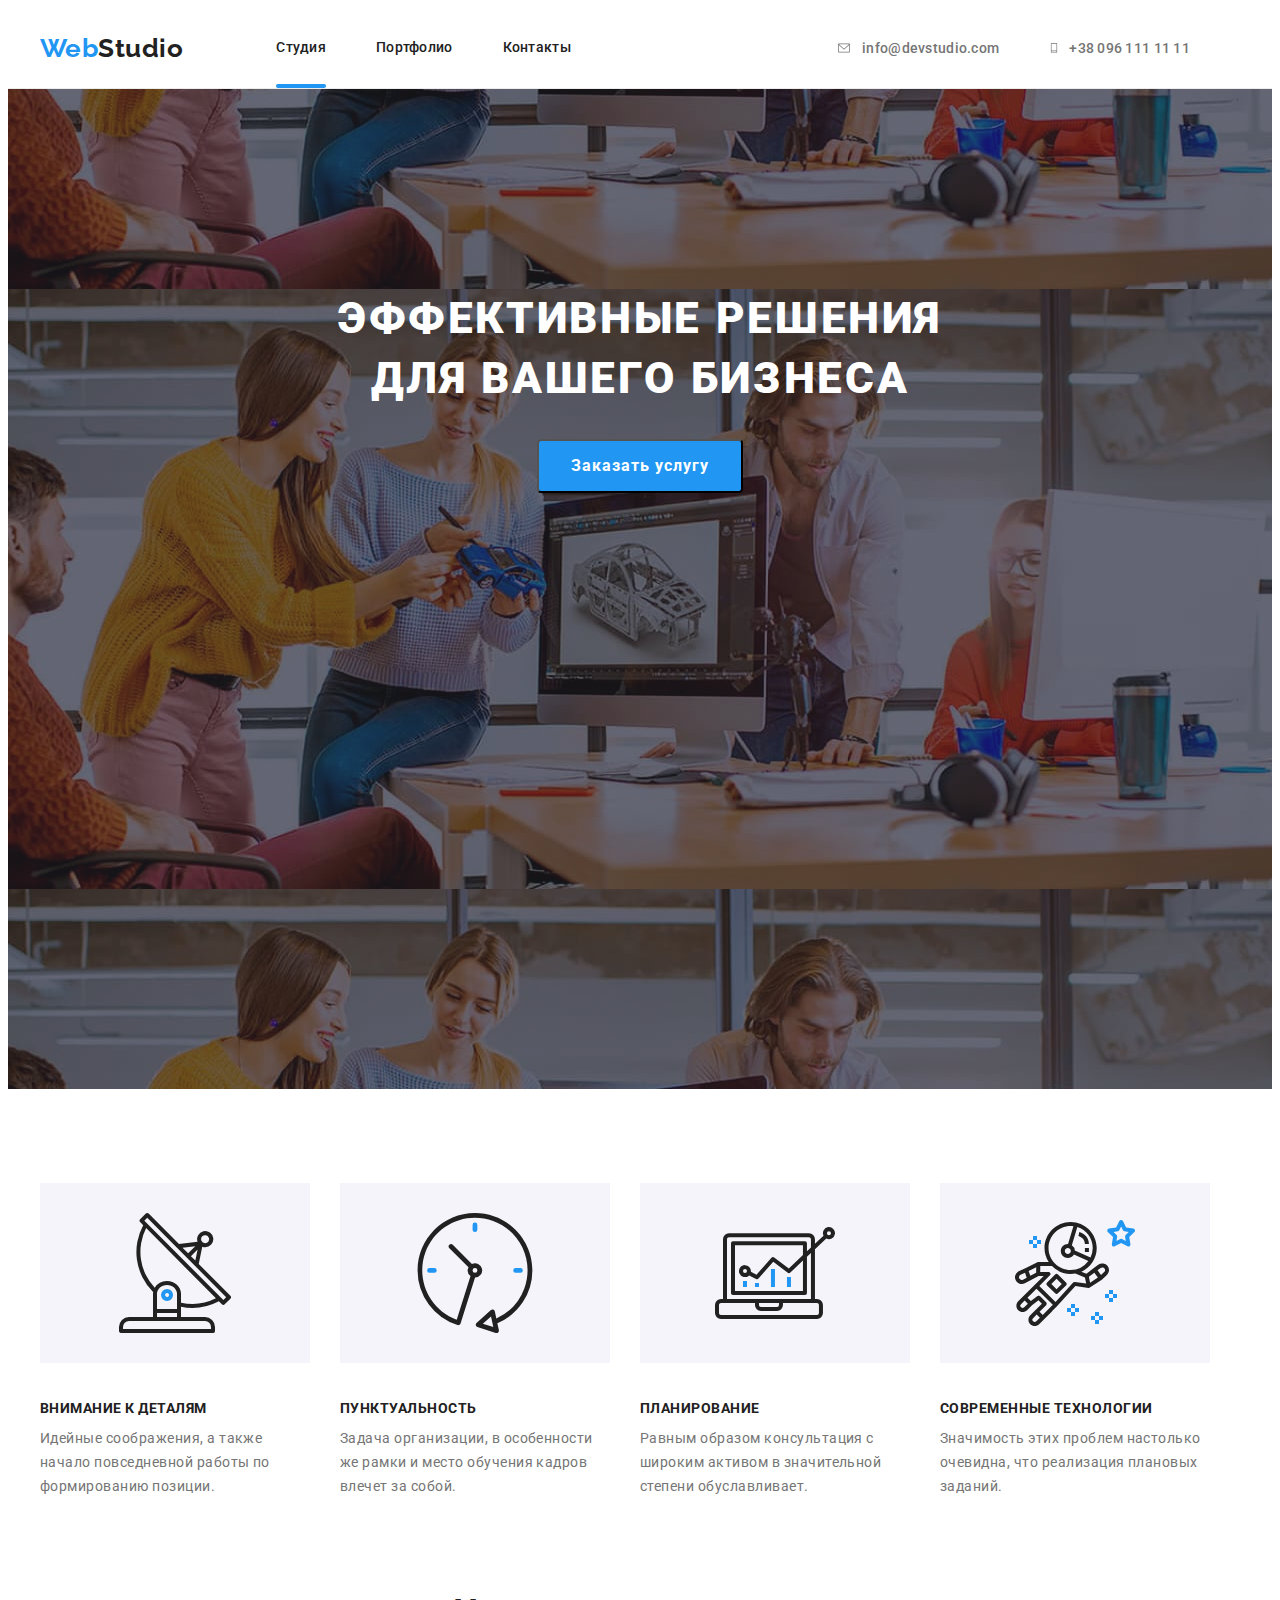
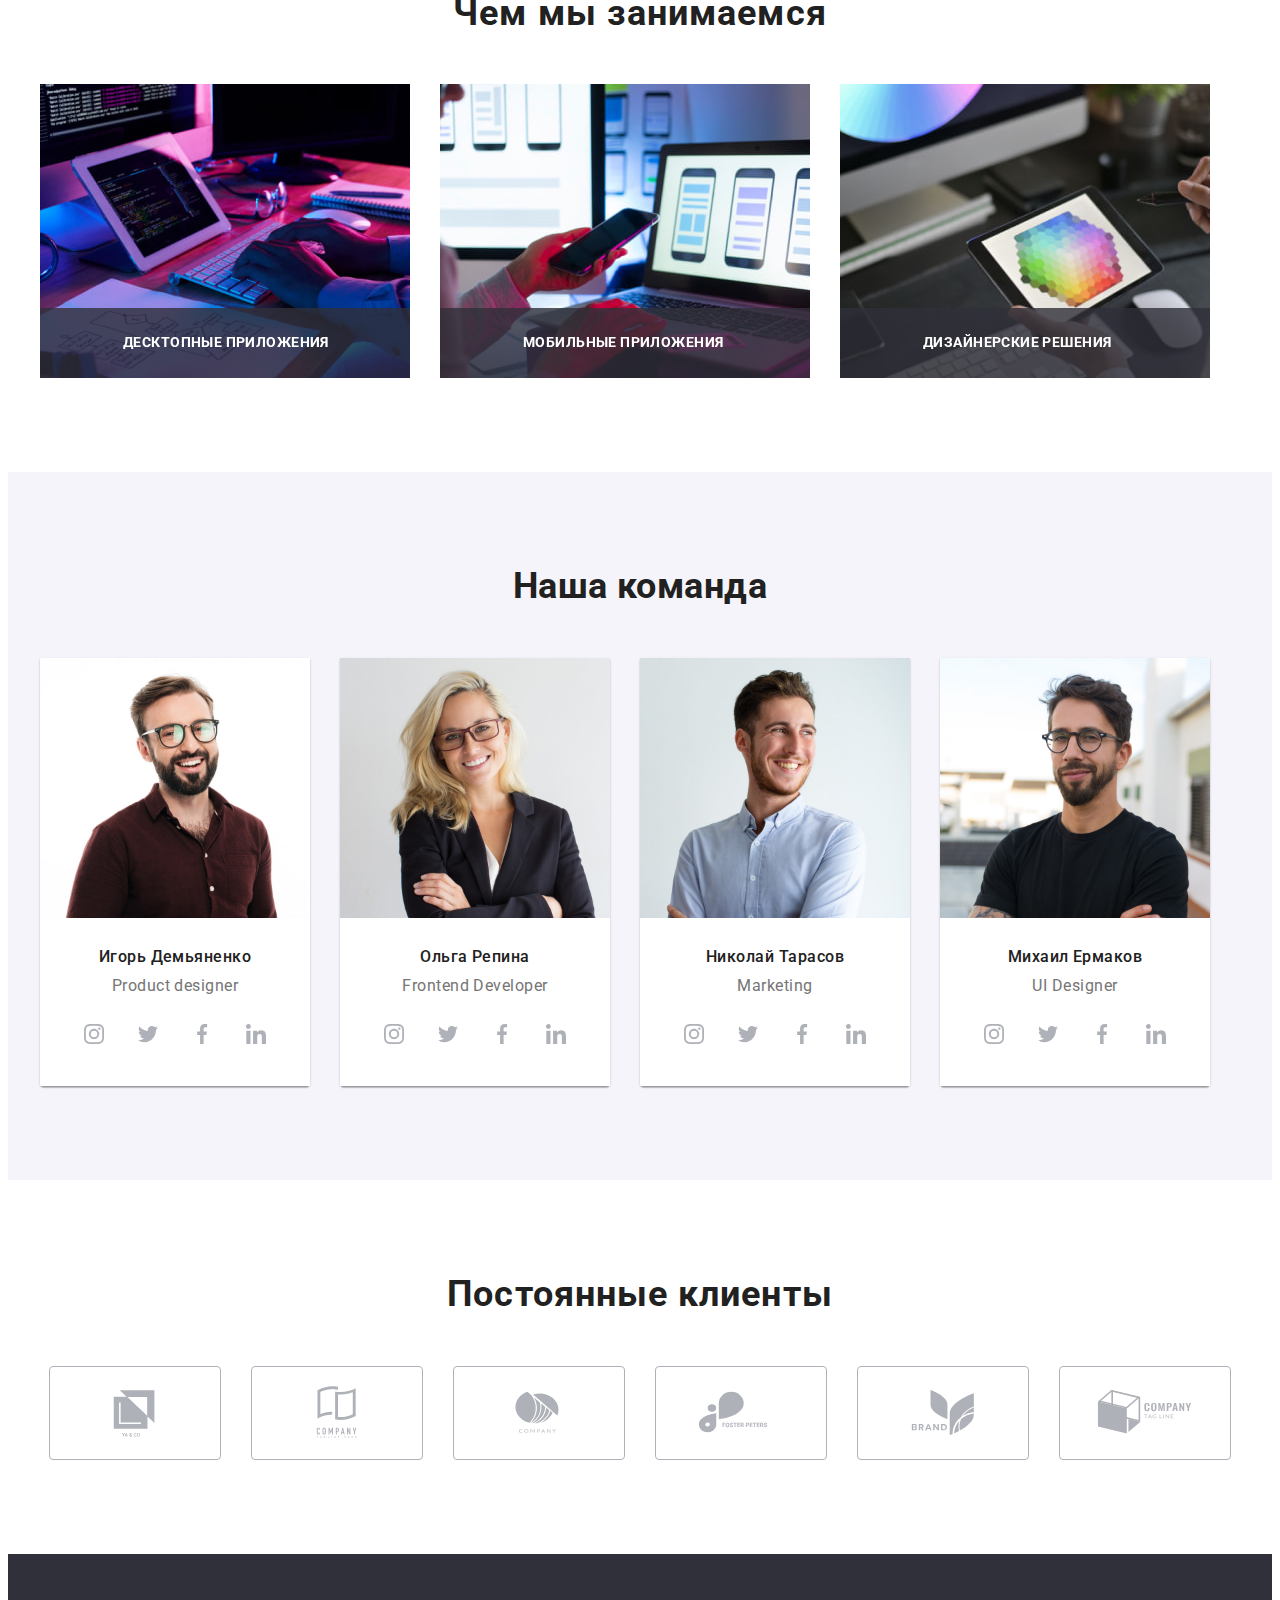
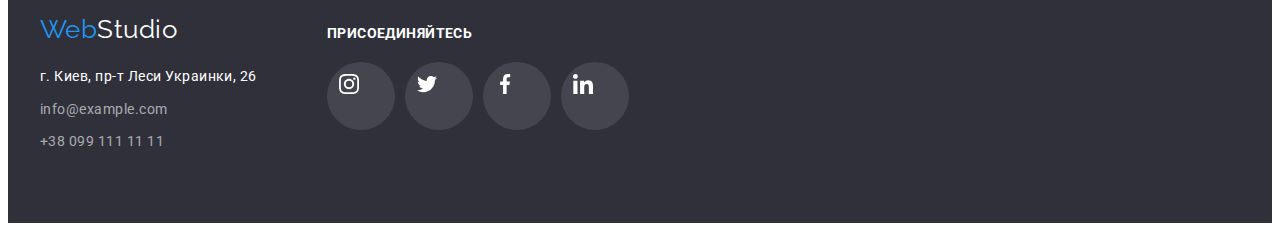
==== index.html @ b3c7610d "Initial commit" ====
<!DOCTYPE html>
<html lang="ru">
<head>
   <meta charset="UTF-8">
   <meta http-equiv="X-UA-Compatible" content="IE=edge">
   <meta name="viewport" content="width=device-width, initial-scale=1.0">
   <title>Document</title>
   <link rel="preconnect" href="https://fonts.googleapis.com">
   <link rel="preconnect" href="https://fonts.gstatic.com" crossorigin>
   <link href="https://fonts.googleapis.com/css2?family=Raleway:wght@700&family=Roboto:wght@400;500;700;900&display=swap" rel="stylesheet">
   <link rel="stylesheet" href="https://cdnjs.cloudflare.com/ajax/libs/modern-normalize/1.1.0/modern-normalize.min.css" integrity="sha512-wpPYUAdjBVSE4KJnH1VR1HeZfpl1ub8YT/NKx4PuQ5NmX2tKuGu6U/JRp5y+Y8XG2tV+wKQpNHVUX03MfMFn9Q==" crossorigin="anonymous" referrerpolicy="no-referrer" />
   <link rel="stylesheet" href="./css/styles.css">
</head>
<!--Шапка-->
<body>
            
<header class="header">
   <div class="container head-nav">
   <nav class="header-conteiner">
 <a href="./index.html" class="header-link" lang="en">Web<span class="logo">Studio</span> </a> 

<ul class="link-group">
   <li> <a class="link-item current" href="./index.html">Студия</a> </li>
   <li> <a class="link-item" href="./portfolio.html">Портфолио</a> </li>
   <li> <a class="link-item" href="">Контакты</a> </li>
</ul>
  </nav> 
  
<ul class="nav">
   <li> <a class="link-nav" href="mailto:info@devstudio.com"><svg class="link-icon" width="16" height="12">
      <use href="./image/sprite.svg#icon-mail"></use>
   </svg> info@devstudio.com </a> </li>

   <li> <a class="link-nav" href="tel.+380961111111"><svg class="link-icon" width="10" height="16">
      <use href="./image/sprite.svg#icon-phone"></use> </svg>+38 096 111 11 11</a></li>
</ul>

</div>
</header>


<!--Hover-->
<main>
   <section class="hover-section section" >
       <div class="container">
<h1 class="hover">Эффективные решения <br />для Вашего бизнеса</h1>
<button data-modal-open class="hover-btn" type="button">Заказать услугу</button>
<div class="backdrop is-hidden"data-modal>
   <div class="modal">
      <button data-modal-close class="modal-btn"><svg class="icon-vector" width="18" height="18">
         <use href="./image/sprite.svg#icon-close-black"></use></svg>
    
     </button>
       </div>
   </div>
</div>
</section>


<!--Секция 1 Feature-->
<section class="feature section box">
   <div class="container">
   <h2 class="visually-hidden">Наши приемущества</h2> <!--Это скрытый заголовок>-->
   <div class="container-feature">
   <ul class="container-feature">

      <li class="feature-item"> <svg class="feature-icon" width="65" height="70" >
         <use href="./image/sprite.svg#icon-antenna-1"></use>
      </svg>
   <h3 class="feature-section"> Внимание к деталям </h3>
         Идейные соображения, а также начало повседневной работы по формированию позиции.
     </li>

      <li class="feature-item"> <svg class="feature-icon" width="67" height="70">
         <use href="./image/sprite.svg#icon-clock-1"></use>
      </svg>
   <h3 class="feature-section"> Пунктуальность</h3>   
      Задача организации, в особенности же рамки и место обучения кадров влечет за собой. </li>

<li class="feature-item"> <svg class="feature-icon" width="70" height="54">
   <use href="./image/sprite.svg#icon-diagram-1"></use>
</svg>
   <h3 class="feature-section"> Планирование</h3>  
      Равным образом консультация с широким активом в значительной степени обуславливает.</li>

      <li class="feature-item"> <svg class="feature-icon" width="70" height="70">
         <use href="./image/sprite.svg#icon-astronaut-1"></use>
      </svg>
   <h3 class="feature-section"> Современные технологии </h3>  
      Значимость этих проблем настолько очевидна, что реализация плановых заданий.</li>
      </ul>
   </div>
   </div>
</section>

<!--Секция 2-->
<section class="feature section">
   <div class="container">
   <h2 class="feature about">Чем мы занимаемся</h2> 
   <ul class="container-img">
      <li class="img">
         <p class="position">ДЕСКТОПНЫЕ ПРИЛОЖЕНИЯ</p>
         <img src="./image/about/img-1.jpg" alt="набор программы на клавиатуре" width="370"/> 
     
      </li>
      <li class="img">
         <p class="position">МОБИЛЬНЫЕ ПРИЛОЖЕНИЯ</p>
         <img src="./image/about/img-2.jpg" alt="Приложение для смартфона" width="370"/>
      </li>
      <li class="img">
         <p class="position">ДИЗАЙНЕРСКИЕ РЕШЕНИЯ</p>
         <img src="./image/about/img-3.jpg" alt="Планшет" width="370"/>
      </li>
   </ul>  
</div> 
</section>

<!--Секция 3-->
<section class="team section">
   
   <div class="container">

   <h2 class="section-team" >Наша команда</h2>

   <ul class="team-container">
      <li class="team-item">
   <img class="team-img" src="./image/team/img-4.jpg" alt="Игорь Демьяненко" width="270"/> 

   <div class="our-team">
   <h3 class="team name">Игорь Демьяненко</h3>
   <p>Product designer</p>
 
   <ul class="site-icon"> 
      <li class="icon-list"> <a href=""class="link-item-icon">
         <svg class="icon-team" width="20" height="20">
            <use href="./image/sprite.svg#icon-instagram-2"></use>
         </svg>
      </a></li>
   

      <li class="icon-list"> <a href=""class="link-item-icon">
         <svg class="icon-team" width="20" height="20">
            <use href="./image/sprite.svg#icon-twitter-1"></use>
         </svg>
      </a></li>

      <li class="icon-list"> <a href=""class="link-item-icon">
         <svg class="icon-team" width="20" height="20">
            <use href="./image/sprite.svg#icon-facebook-1"></use>
         </svg>
      </a></li>

      <li class="icon-list"> <a href=""class="link-item-icon">
         <svg class="icon-team" width="20" height="20">
            <use href="./image/sprite.svg#icon-linkedin-1"></use>
         </svg>
      </a>
          </li> 
   </ul>
    </div> 

 
      <li class="team-item">
   <img class="team-img" src="./image/team/img-5.jpg" alt="Ольга Репина" width="270"/>

   <div class="our-team">
   <h3 class="team name">Ольга Репина</h3>
   <p>Frontend Developer</p> 
   <ul class="site-icon"> 
      <li class="icon-list"> <a href=""class="link-item-icon">
         <svg class="icon-team" width="20" height="20">
            <use href="./image/sprite.svg#icon-instagram-2"></use>
         </svg>
      </a>

      <li class="icon-list"> <a href=""class="link-item-icon">
         <svg class="icon-team" width="20" height="20">
            <use href="./image/sprite.svg#icon-twitter-1"></use>
         </svg>
      </a></li>

      <li class="icon-list"> <a href=""class="link-item-icon">
         <svg class="icon-team" width="20" height="20">
            <use href="./image/sprite.svg#icon-facebook-1"></use>
         </svg>
      </a></li>

      <li class="icon-list"> <a href=""class="link-item-icon">
         <svg class="icon-team" width="20" height="20">
            <use href="./image/sprite.svg#icon-linkedin-1"></use>
         </svg>
      </a></li>
   </ul>
   </div>

      <li class="team-item">
   <img class="team-img" src="./image/team/img-6.jpg" alt="Николай Тарасов" width="270"/>
   <div class="our-team">
   <h3 class="team name">Николай Тарасов</h3>
   <p>Marketing</p>
   <ul class="site-icon"> 
      <li class="icon-list"> <a href=""class="link-item-icon">
         <svg class="icon-team" width="20" height="20">
            <use href="./image/sprite.svg#icon-instagram-2"></use>
         </svg>
      </a>
      
      <li class="icon-list"> <a href=""class="link-item-icon">
         <svg class="icon-team" width="20" height="20">
            <use href="./image/sprite.svg#icon-twitter-1"></use>
         </svg>
      </a></li>

      <li class="icon-list"> <a href=""class="link-item-icon">
         <svg class="icon-team" width="20" height="20">
            <use href="./image/sprite.svg#icon-facebook-1"></use>
         </svg>
      </a></li>

      <li class="icon-list"> <a href=""class="link-item-icon">
         <svg class="icon-team" width="20" height="20">
            <use href="./image/sprite.svg#icon-linkedin-1"></use>
         </svg>
      </a></li>
   </ul>
 </div> 

      <li class="team-item">
   <img class="team-img" src="./image/team/img-7.jpg" alt="Михаил Ермаков" width="270"/>

   <div class="our-team">
   <h3 class="team name">Михаил Ермаков</h3>
   <p>UI Designer</p> 
   <ul class="site-icon"> 
      <li class="icon-list"> <a href=""class="link-item-icon">
         <svg class="icon-team" width="20" height="20">
            <use href="./image/sprite.svg#icon-instagram-2"></use>
         </svg>
      </a>
      
      <li class="icon-list"> <a href=""class="link-item-icon">
         <svg class="icon-team" width="20" height="20">
            <use href="./image/sprite.svg#icon-twitter-1"></use>
         </svg>
      </a></li>

      <li class="icon-list"> <a href=""class="link-item-icon">
         <svg class="icon-team" width="20" height="20">
            <use href="./image/sprite.svg#icon-facebook-1"></use>
         </svg>
      </a></li>

      <li class="icon-list"> <a href=""class="link-item-icon">
         <svg class="icon-team" width="20" height="20">
            <use href="./image/sprite.svg#icon-linkedin-1"></use>
         </svg>
      </a></li>
   </ul>
</div> 
</div>

</section>
<!-- Секция 4-->
<section>
   <h3 class="clients">Постоянные клиенты</h3>
   <ul class="list-clients">
  <li class="company"><a href="" class="company-link"> <svg width="106" height="60">
      <use href="./image/sprite.svg#icon-Logo1"></use>
   </svg></a></li>

   <li class="company"><a href="" class="company-link"> <svg width="106" height="60">
      <use href="./image/sprite.svg#icon-Logo2"></use>
   </svg></a></li>

   <li class="company"><a href="" class="company-link"> <svg width="106" height="60">
      <use href="./image/sprite.svg#icon-Logo3"></use>
   </svg></a></li>

   <li class="company"><a href="" class="company-link"> <svg width="106" height="60">
      <use href="./image/sprite.svg#icon-Logo4"></use>
   </svg></a></li>

   <li class="company"><a href="" class="company-link"> <svg width="106" height="60">
      <use href="./image/sprite.svg#icon-Logo5"></use>
   </svg></a></li>

   <li class="company"><a href="" class="company-link"> <svg width="106" height="60">
      <use href="./image/sprite.svg#icon-Logo6"></use>
   </svg></a></li>
</ul>


 </section>

</main>


<!--Подвал-->
<footer class="footer">
   <div class="container footerr">
      <div class="address">
   <a class="footer-link" href="" lang="en">Web<span class="footer-logo">Studio</span></a> 
   <address class="footer-address">
      г. Киев, пр-т Леси Украинки, 26 <br />
   </address>

   <address>
     <a class="address-link" href="mailto:info@example.com">info@example.com </a> 
     <a class="address-link" href="tel:+38099111111">+38 099 111 11 11 </a>
   </address>
</div>
<div class="footer-icon">
   <p class="join">ПРИСОЕДИНЯЙТЕСЬ</p>
   <ul class="footer-list">
      <li class="link-footer"><a class="footer-item" href="" target="_blank" rel="noopener noreferree" aria-label="Иконка инстаграм"><svg class="icon-footer" width="20" height="20">
         <use href="./image/sprite.svg#icon-instagram-2"></use>
      </svg></a></li>

      <li class="link-footer"><a class="footer-item"  href="" target="_blank" rel="noopener noreferree" aria-label="Иконка твиттер"><svg class="icon-footer" width="20" height="20">
         <use href="./image/sprite.svg#icon-twitter-1"></use>
      </svg></a></li>

      <li class="link-footer"><a class="footer-item"  href="" target="_blank" rel="noopener noreferree" aria-label="Иконка фейсбук"><svg class="icon-footer" width="20" height="20">
         <use href="./image/sprite.svg#icon-facebook-1"></use>
      </svg></a></li>

      <li class="link-footer"><a class="footer-item"  href="" target="_blank" rel="noopener noreferree" aria-label="Иконка Линкедин"><svg class="icon-footer" width="20" height="20">
         <use href="./image/sprite.svg#icon-linkedin-1"></use>
      </svg></a></li>
   </ul>
</div>
</div>
</footer>
<script src="./js/modal.js"></script>
</body>
---- css/styles.css ----
/* Основной фон #FFFFFF; */
/* Фон героя и футера #2F303A */
/* Вторичный фон (Наша команда) #F5F4FA */
/* Основной цвет шрифта #757575; */
/* Активный цвет шрифта #2196F3; */
/* Цвет шрифта заголовков #212121 */
/* Доп цвет шрифта герой #FFFFFF, футер rgba(255, 255, 255, 0.6) */

body{
    color:#212121;
    background-color: white;

    font-family: Roboto, sans-serif ;

    letter-spacing: 0.03em;
    
}

li{
    list-style: none;
    padding: 0;
}

:root{
   --active-color: #2196F3;
   --main-font: #212121;
   --secondary-text:#757575;
}


.section{
    padding-top: 94px;
    padding-bottom: 94px;
}
 

h1,h2,h3,h4,p,ul {
   margin: 0;
   padding: 0;
}


img{
    display: block;
    max-width: 100%;
    height: auto;
}

 /* Header */
 .head-nav{
     display: flex;
     margin-left: auto;
     align-items: center;
   
 }

 .header{
    border-bottom: 1px solid #ECECEC;
 }
 

 .header-link{
     color:var(--active-color) ;

     font-family: Raleway;
     font-weight: 700;
     font-size: 26px;

     line-height: 1.19;
     text-decoration: none; 

     margin-right: 93px;   
 }

 .header-conteiner{
     display: flex;
     align-items: center; 
 }

 .logo{
     color:var(--main-font);
     text-decoration: none;
     
 }
 .link-item{
     position: relative;
     color:var(--main-font);
     background-color: white;

     font-weight: 500;
     font-size: 14px;

     line-height: 1.14;
     letter-spacing: 0.02em;
     text-decoration: none;
     padding-top: 32px;
     padding-bottom: 32px;
     margin-right: 50px;
   
     display: block;
     transition-duration: 250ms;

     
 }
 
 .link-item:hover,
 .link-item:focus{
     color: var(--active-color);
     transition-duration: 250ms cubic-bezier(0.4, 0, 0.2, 1);
 }

 .link-item.current::after{
     position: absolute;
     content: "";
     left: 0px;
     bottom: 0px;

     display: block;
     width: 100%;
     height: 4px;
     background-color: #2196F3;
     border-radius: 2px;
     
 }

 .link-group{
     display: flex;
     align-items: center;
 }

 .link-nav{
     color:#757575 ;

     font-family: 'Roboto';
     font-weight: 500;
     font-size: 14px;

     line-height: 1,14;
     letter-spacing: 0.02em;
     text-decoration: none;  

     margin-right: 50px;
     display: flex;
     align-items: center;
     transition-duration: 250ms;

 }

 .link-nav:hover,
 .link-nav:focus{
     color: var(--active-color);
     transition-duration: 250ms cubic-bezier(0.4, 0, 0.2, 1);
 }  


 .nav{
     display: flex;
     margin-left: auto;
 }

.link-icon{
   margin-right: 10px;
   justify-content: center;
   fill: currentColor;

}
.link-icon:focus,
.link-icon:hover{
  fill: var(--active-color)

}

 
 
 /* Hover */

 .hover-section{
    background-color: #2F303A;
    text-align: center;

    padding-top: 200px;
    padding-bottom: 200px;

    max-width: 1600px;
    height: 600px;
    margin-left: auto;
    margin-right: auto;
    background-position: center;
    background-image:linear-gradient(
        to right,
        rgba(47, 48, 58, 0.4),
        rgba(47, 48, 58, 0.4)
    ),
        url(../image/hover/hover.jpg);
   
    
 }

 .hover{
     color:#FFFFFF ;

     font-family: 'Roboto'; 
     font-weight: 900;
     font-size: 44px;

     line-height: 1.36; 
     letter-spacing: 0.06em;
     text-transform: uppercase; 

     margin-bottom: 30px;
 }

 .hover-btn{
     color: #FFFFFF;
     background-color: var(--active-color);

     font-family: 'Roboto';
     font-weight: 700;
     font-size: 16px;

     line-height: 1.87;  
     text-align: center;
     letter-spacing: 0.06em;
     cursor: pointer;

     align-items: center;
     border-radius: 4px;
     padding: 10px 32px;  
 }

/* Feature */

.visually-hidden { 
    position: absolute; 
    width: 1px; 
    height: 1px; 
    margin: -1px; 
    border: 0; 
    padding: 0; 
    white-space: nowrap; 
    clip-path: inset(100%); 
    clip: rect(0 0 0 0); 
    overflow: hidden; 
  } 
  
.container{
    width: 1200px;
    padding-left: 15px;
    padding-right: 15px;
    margin-left:  auto;
    margin-right: auto;
}

.feature-icon{
    width: 270px;
    height: 120px;
    background-color: #F5F4FA;
    margin-bottom: 30px;
    padding-top: 30px;
    padding-bottom: 30px;
}
.feature-item{
    color: var(--secondary-text);
    width: 270px;

    font-size: 14px;
    font-weight: 400;

    line-height: 1.71;
    margin-right: 30px;
}

.feature-item:last-child{
margin-right: 0;
}

.about{
font-family: 'Roboto';

font-weight: 700;
font-size: 36px;

line-height: 1.16;
text-align: center;
letter-spacing: 0.03em;

}

.box{
    padding-bottom: 0;
}
.feature-section{
color:#212121;
font-weight: 700;
font-size: 14px;
line-height: 1.14;
text-transform: uppercase;

margin-bottom: 10px;

}
.container-feature{
    display: flex;
    }



.container-img{
display: flex;
 
margin-top: 50px;
padding-left: 0;
}


.img{
    margin-right: 30px;
    display: flex;
    position: relative;
 
}
.img:last-child {
    margin-right: 0;

}

.img:after{
    position: absolute;
    content: "";
    display: block;
    width: 100%;
    height: 70px;
    background-color:rgba(47, 48, 58, 0.8); 
    bottom: 0;
    left: 0;

}

.position{
    position: absolute;
    left: 83px;
    bottom: 27px;
    font-weight: 700;
    font-size: 14px;
    line-height: 1.14;
    
    letter-spacing: 0.03em;
    text-transform: uppercase;
    color: #FFFFFF;
    z-index: 1;
}
 /* Team */
.site-icon{
    display: flex;
    justify-content: center;
    margin-top: 16px;
}

.link-item-icon{
    display: flex;
    fill: #AFB1B8;
    width: 44px;
    height: 44px;
    align-items: center;
    justify-content: center;
    transition-duration:  250ms;

  
 
}

.link-item-icon:hover,
.link-item-icon:focus{
    fill:white;
    border-radius: 50px;
    background-color: #2196F3;
    transition-duration:  250ms cubic-bezier(0.4, 0, 0.2, 1);

   
}


 .team-container{
    display: flex;
    color: #FFFFFF;
}

.icon-list{
    margin-right: 10px;
   
}
.icon-list:last-child{
    margin-right: 0;
}


 .section-team{
    font-weight: 700;
    font-size: 36px;
    line-height: 1.16;
    text-align: center;
    margin-bottom: 50px;
 }

 .team{
    background-color:#F5F4FA;
    color: var(--main-font);
    font-weight: 500;
    font-size: 16px;
    line-height: 1.18;
    text-align: center;
    margin-bottom: 10px;
       
 }

 .name{
     background-color: #FFFFFF;
 }
 .team-item{
     color: var(--secondary-text);

     font-weight: 400;
     font-size: 16px;

     line-height: 1.18;
     text-align: center;

     margin-right: 30px;
     box-shadow: 0px 1px 3px rgba(0, 0, 0, 0.12), 0px 1px 1px rgba(0, 0, 0, 0.14), 0px 2px 1px rgba(0, 0, 0, 0.2);
border-radius: 0px 0px 4px 4px;

 }
 .team-item:last-child{
     margin-right: 0;
 }

 .our-team{
     padding-top: 30px;
     padding-bottom: 30px;
   background-color: #FFFFFF;
 }





 .list-clients{
     display: flex;
     justify-content: center;
     margin-bottom: 94px;
 }
 .clients{
    font-weight: 700;
    font-size: 36px;
    line-height: 1.16;
    text-align: center;
    letter-spacing: 0.03em;
    
    color: #212121;

    margin-top: 94px;
    margin-bottom: 50px;
 }

 .company{
     margin-right: 30px;
    
 }

 .company:last-child{
     margin-right: 0;
 }

 .company-link{
     fill: #AFB1B8;
     border: 1px solid #AFB1B8;
     border-radius: 4px;
     display: flex;
     padding: 16px 32px;
     cursor: pointer;
     transition-duration: 250ms;
    }

 .company-link:hover,
 .company-link:focus{
    fill: #2196F3;
    border: 1px solid var(--active-color);
    transition-duration: 250ms cubic-bezier(0.4, 0, 0.2, 1);
     
}
     
   
     
 

 

 /* Footer */

 .address{
     display: inline-block
 }
 .footer-logo{
     color: #FFFFFF;
 }

.footer{
    background-color: #2F303A;
    padding-bottom: 60px;
    padding-top: 60px;
}

.footer-link{
    color: var(--active-color);

    font-family: Raleway;
    font-size: 26px;

    line-height: 1.19;
    text-decoration: none;

    display: block;
 
    margin-bottom: 20px;
   
}

.footer-address{
    color: #FFFFFF;

    font-family: 'Roboto';
    font-size: 14px;
    font-style: normal;
   
    line-height: 1.71;

    margin-bottom: 9px;
}

.address-link{
    font-family: 'Roboto';
    font-style: normal;
    font-size: 14px;

    color: rgba(255, 255, 255, 0.6);
   
    line-height: 1.71;
    text-decoration: none;
    display: block;
    margin-top: 9px;
    
}

.address-link:hover,
.address-link:focus{
    color:rgba(255, 255, 255, 0.6) ;
}

.address{
    margin-bottom: 9px;
    display: inline-block;
    

}

.footer-icon{

margin-left: 70px;

   
}
.join{
font-weight: 700;
font-size: 14px;
line-height: 1.14;
letter-spacing: 0.03em;
text-transform: uppercase;

color: #FFFFFF;


margin-bottom: 20px;


}

.footer-list{
    display: flex;
   
}

.footerr{
    display: flex;
    align-items: baseline;

}
.link-footer{
   
    margin-right: 10px;

}
.link-footer:last-child{
    margin-right: 0;
}

.footer-item{
    width: 44px;
    height: 44px;
    border-radius: 50px;
    background-color: rgba(255, 255, 255, 0.1);
    padding: 12px;
    display: flex;
    transition-duration: 250ms;
}

.footer-item:hover,
.footer-item:focus{
    background-color: var(--active-color);
    transition-duration: 250ms cubic-bezier(0.4, 0, 0.2, 1);
}
.icon-footer{
fill: #FFFFFF;

}


/* Портфолио */
/* Main */

.btn-portfolio{

    display: flex;
    justify-content: center;
    margin-bottom: 50px;
}
.btn{
    margin-right: 8px;  
}

.btn-item{
    color: var(--main-font);
    background-color:#F5F4FA;

    font-family: 'Roboto';
    font-weight: 500;
    font-size: 16px;

    line-height: 1.62;
    text-align: center;
    letter-spacing: 0.03em;
    cursor: pointer;

    border-radius: 4px;
    padding: 6px 22px;
    transition-duration: 250ms;

}
.btn-item:hover,
.btn-item:focus{
    color: #FFFFFF;
    background-color: var(--active-color);
    box-shadow: 0px 3px 1px rgba(0, 0, 0, 0.1), 0px 1px 2px rgba(0, 0, 0, 0.08), 0px 2px 2px rgba(0, 0, 0, 0.12);
    transition-duration: 250ms cubic-bezier(0.4, 0, 0.2, 1);
}

.portfolio-box{
   padding-left: 24px;
   padding-right: 24px;
   padding-bottom: 20px;
   padding-top: 20px;
   border: 1px solid #EEEEEE;
  
}
.portfolio-box:hover,
.portfolio-box:focus{
    box-shadow: 0px 1px 1px rgba(0, 0, 0, 0.12), 0px 4px 4px rgba(0, 0, 0, 0.06), 1px 4px 6px rgba(0, 0, 0, 0.16);
    cursor: pointer;
}


.portfolio-img {
    display: flex;
    flex-wrap: wrap;
    margin-bottom: -30px;
}

.item-portfolio{
    margin-right: 30px; 
    margin-bottom: 30px;

}

.item-portfolio:nth-child(3n) {
    margin-right: 0;
}

.item-portfolio:hover,
.item-portfolio:focus{
    box-shadow: 0px 1px 1px rgba(0, 0, 0, 0.12), 0px 4px 4px rgba(0, 0, 0, 0.06), 1px 4px 6px rgba(0, 0, 0, 0.16);
    cursor: pointer;
}

.portfolio{
    color: var(--main-font);

    font-size: 18px;

    line-height: 2.0;
    letter-spacing: 0.03;

    margin-bottom: 4px;
}

.portfolio-text{
    color: var(--secondary-text);

    font-weight: 400;
    font-size: 16px;

    line-height: 1.87;
}

.gallery-box{
    position: relative;
    overflow: hidden;
}

.gallery-text{
    position: absolute;
    width: 100%;
    padding: 63px 24px;
    font-size: 18px;
    line-height: 1.56;
    letter-spacing: 0.03em;
    
    color: #FFFFFF;
    background-color: #2196F3;
      
    transition: transform 250ms cubic-bezier(0.4, 0, 0.2, 1), opacity 250ms cubic-bezier(0.4, 0, 0.2, 1);
    opacity: 0;
 
}

.item-portfolio:hover .gallery-text{
    transform: translateY(-100%);
    opacity: 1;

}


/*--Модальное окно--*/

.backdrop{
    position: fixed;
    top: 0;
    left: 0;

    width: 100%;
    height: 100%;
    background-color:rgba(0, 0, 0, 0.2);
    transition: opacity 250ms cubic-bezier(0.4, 0, 0.2, 1);

}

.backdrop.is-hidden{
    opacity: 0;
    pointer-events: none;
}
.backdrop.is-hidden:hover
.backdrop.is-hidden:focus{
    opacity: 1;
}

.backdrop.is-hidden .modal{
    transform:translate(-50%, -50%) scale(0.9);
}

.modal{ 
position: absolute;
top: 50%;
left:50%;


width: 528px;
height: 581px;
background-color: #FFFFFF;
transform: translate(-50%, -50%) scale(1);
transition: transform  250ms cubic-bezier(0.4, 0, 0.2, 1);

}

.modal-btn{
    position: absolute;
    right: 8px;
    top: 8px;
    border-radius: 50px;
    border: 1px solid rgba(0, 0, 0, 0.1);
    width: 30px;
    height: 30px;
    fill: #212121;
    display: flex;
    justify-content: center;
    align-items: center;
}
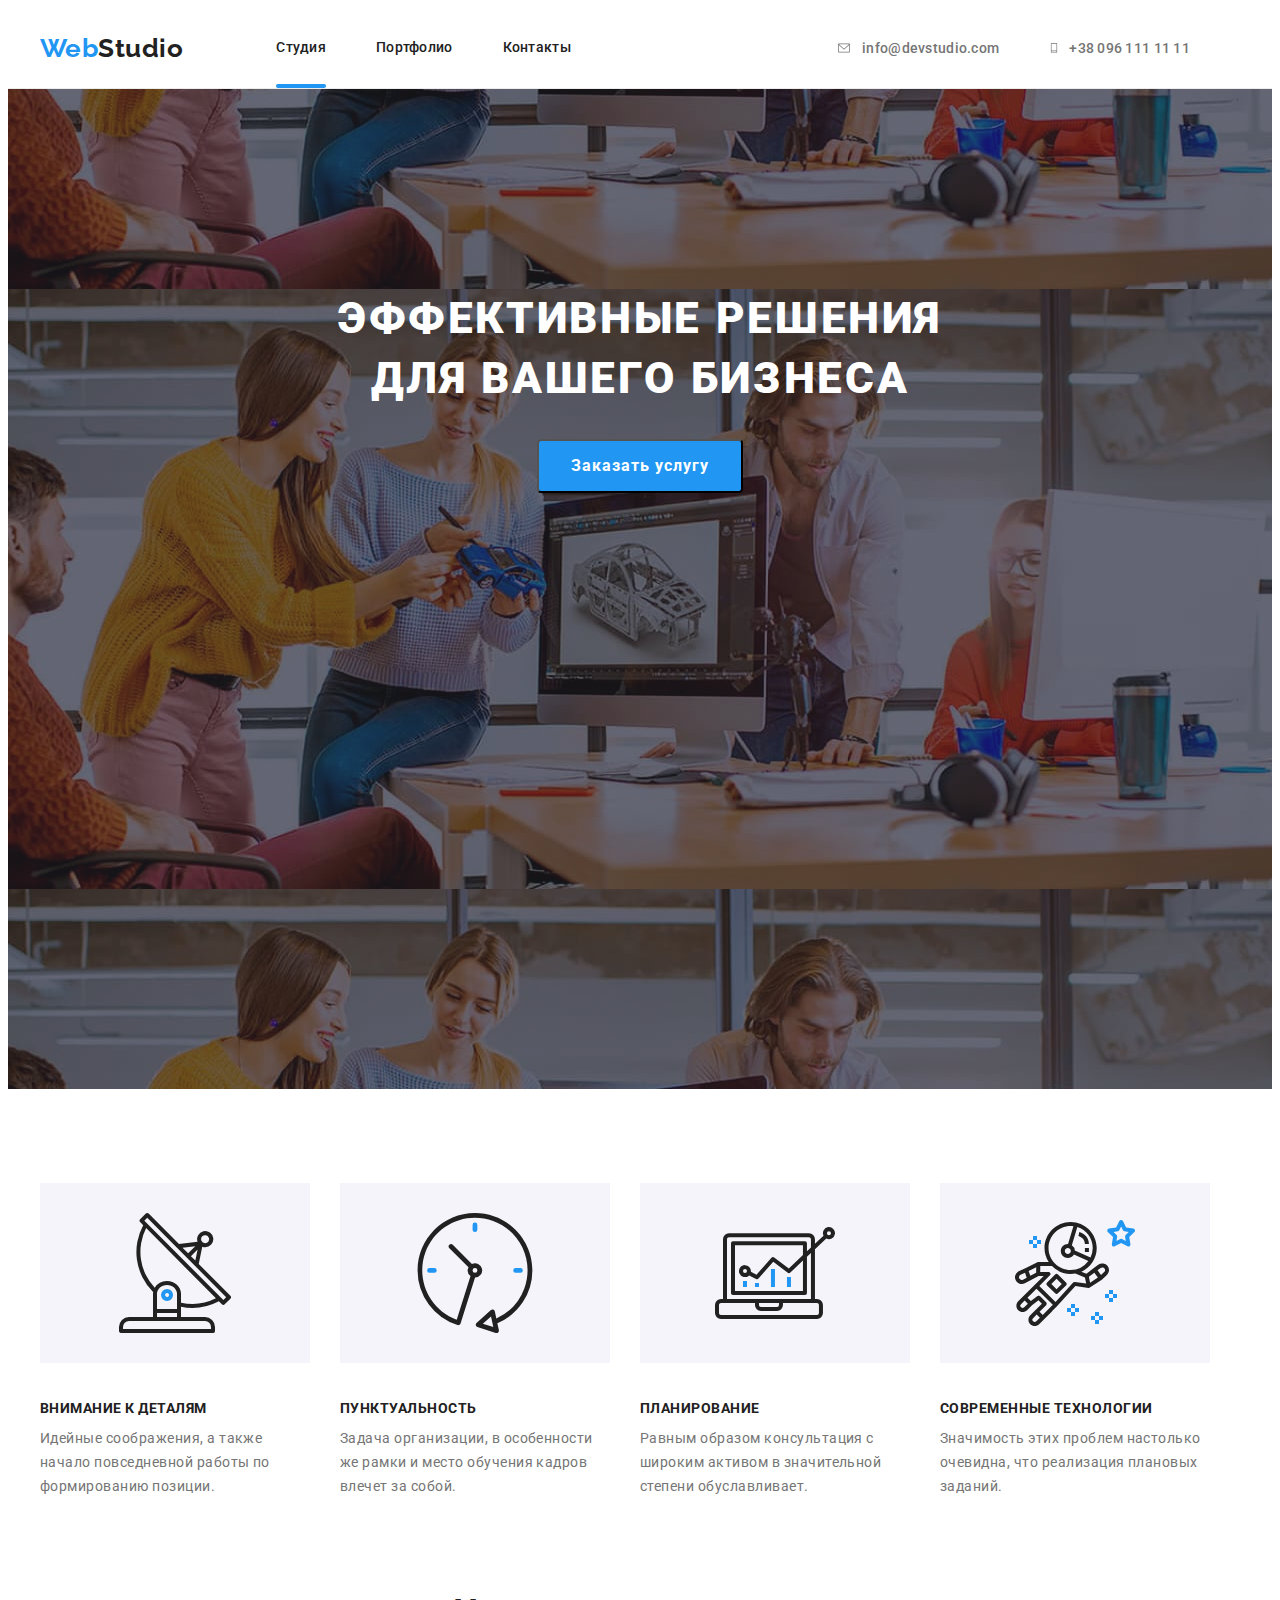
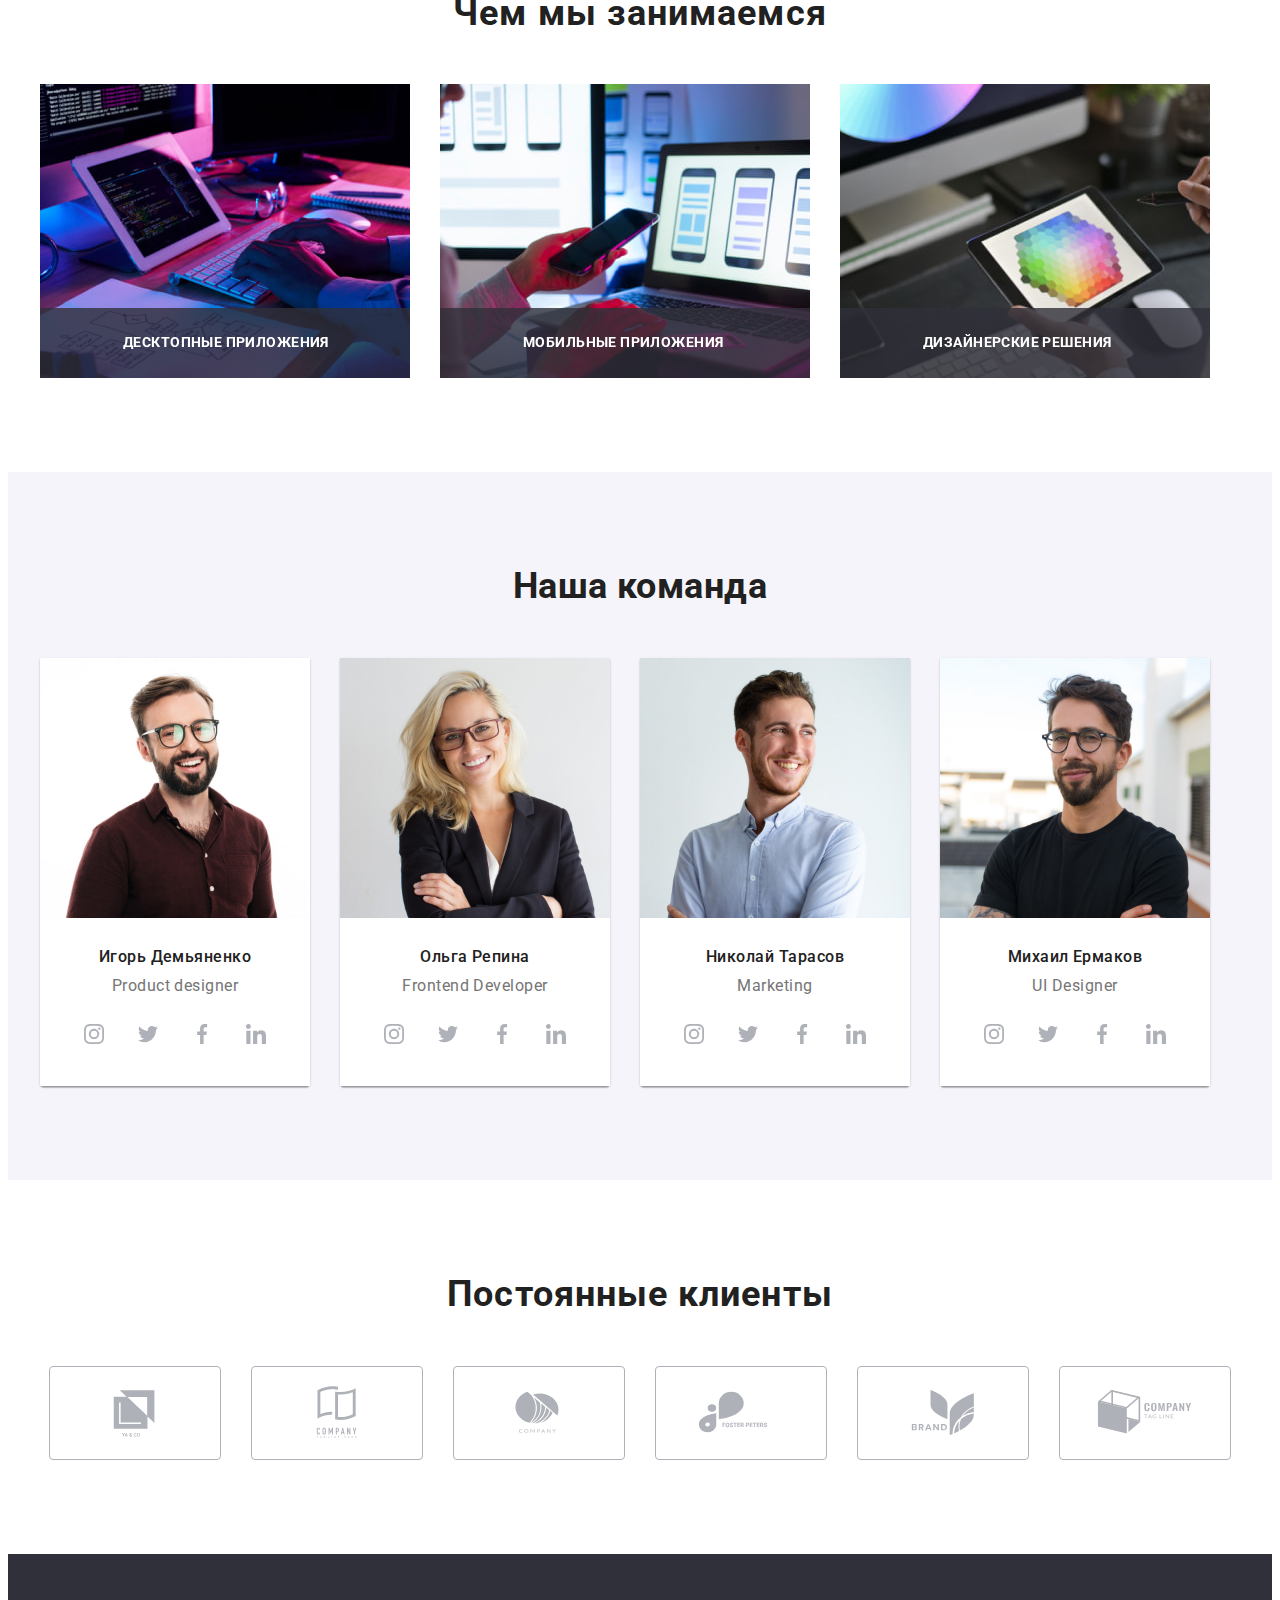
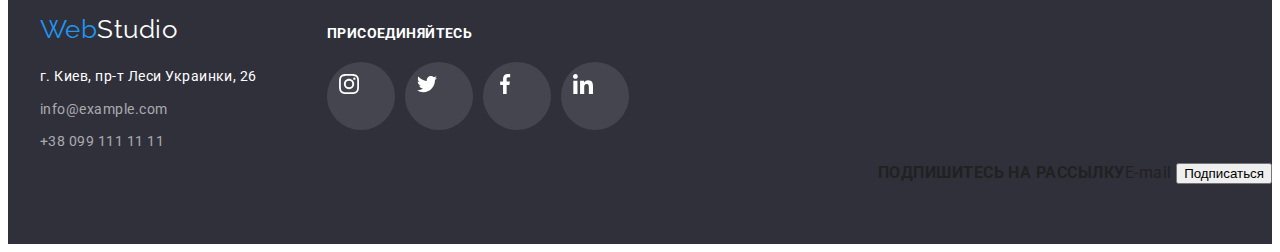
==== commit 180687bd: "дз6" ====
--- a/index.html
+++ b/index.html
@@ -51,6 +51,47 @@
          <use href="./image/sprite.svg#icon-close-black"></use></svg>
     
      </button>
+     <strong class="form-title">Оставьте свои данные, мы вам перезвоним</strong>
+     <form action="">
+        <label class="form-group">
+           <span class="form-lable">Имя</span>
+           <input class="form-input" type="text" name="user-name"  />
+           <svg class="form-icon" width="12" height="12">
+              <use href="./image/sprite.svg#icon-Preview-modal"></use>
+           </svg>
+        </label>
+        
+        <label class="form-group">
+           <span class="form-lable">Телефон</span>
+           <input class="form-input" type="phone" name="user-phone" /> 
+           <svg class="form-icon"width="13" height="13">
+              <use href="./image/sprite.svg#icon-Phone-modal"></use>
+           </svg>
+
+        </label>
+       
+        <label class="form-group">
+           <span class="form-lable"> Почта</span>
+           <input class="form-input" type="mail" name="user-mail" />
+         <svg class="form-icon"width="15" height="12">
+              <use href="./image/sprite.svg#icon-mail-modal"></use> 
+           </svg> 
+        </label>
+    
+        <label class="comments-group" for="">Комментарий</label>
+       <textarea class="comment" name="comment" id="comment" placeholder="Введите текст"></textarea>
+
+        <label class="form-policy-group">
+           <input class="checkbox visually-hidden" type="checkbox" />
+           <span class="custom-chekbox">
+              <svg class="custom-chekbox-icon"width="12" height="9">
+                 <use href="./image/sprite.svg#icon-icon-check"></use>
+              </svg>
+           </span>
+           <span class="form-policy-text">Соглашаюсь с рассылкой и принимаю <a class="policy-text-link" href=""> Условия договора </a> </span>
+         </label>
+         <button class="btn-submit" type="submit">Отправить</button>
+     </form>
        </div>
    </div>
 </div>
@@ -330,6 +371,16 @@
    </ul>
 </div>
 </div>
+<div class="foot-form">
+<strong class="form-footer"> ПОДПИШИТЕСЬ НА РАССЫЛКУ </strong>
+<form action="">
+   <label class="footer-group">
+      <span>E-mail</span>
+      <iput class="footer-input" type="text" name="mail" />
+   </label>
+   <button type="submit">Подписаться</button>
+</form>
+</div>
 </footer>
 <script src="./js/modal.js"></script>
 </body>
--- a/css/styles.css
+++ b/css/styles.css
@@ -623,6 +623,12 @@
 
 }
 
+.foot-form{
+   justify-content: flex-end;
+   display: flex;
+
+}
+
 
 /* Портфолио */
 /* Main */
@@ -779,10 +785,12 @@
 position: absolute;
 top: 50%;
 left:50%;
+margin: 0;
 
 
 width: 528px;
-height: 581px;
+height:581px;
+padding: 40px;
 background-color: #FFFFFF;
 transform: translate(-50%, -50%) scale(1);
 transition: transform  250ms cubic-bezier(0.4, 0, 0.2, 1);
@@ -801,5 +809,194 @@
     display: flex;
     justify-content: center;
     align-items: center;
-}
-
+    background-color: #FFFFFF;
+    cursor: pointer;
+}
+
+.form-title{
+font-weight: 700;
+font-size: 20px;
+line-height: 1.15;
+text-align: center;
+letter-spacing: 0.03em;
+
+color: #212121;
+display: block;
+margin-bottom: 30px;
+
+}
+
+.form-group,
+.form-policy-group{
+    display: block;
+    margin-bottom: 28px;
+    
+}
+.form-group{
+    position: relative;
+}
+
+
+.form-lable{
+position: absolute;
+transform: translateY(-100%);
+font-weight: 400;
+font-size: 12px;
+line-height: 1.16;
+
+
+letter-spacing: 0.01em;
+display: block;
+padding-bottom: 4px;
+
+color: #757575;
+
+}
+   
+.form-input{
+    width: 100%;
+    padding-left: 42px;
+    
+    padding-top: 12px;
+    padding-bottom: 12px ;
+   
+    border: 1px solid rgba(33, 33, 33, 0.2);
+    border-radius: 4px;
+    outline: transparent;
+
+}
+
+.form-input:focus-within{
+   border-color: #2196F3; 
+   transition: transform  250ms cubic-bezier(0.4, 0, 0.2, 1);
+   cursor: pointer;
+}
+
+.form-icon{
+    position: absolute;
+    top: 14px;
+    left: 15px;
+    fill: black;
+
+}
+
+
+.custom-chekbox{
+    width: 16px;
+    height: 15px;
+    display: flex;
+    justify-content: center;
+    align-items: center;
+
+    outline: 2px solid var(--active-color);
+    outline-offset: -2px;
+    border-radius: 3px;
+    transition: background-color 250ms cubic-bezier(0.4, 0, 0.2, 1);
+    margin-right: 9px;
+
+   
+}
+
+.custom-chekbox-icon{
+  opacity: 0;
+  transition: opacity 250ms cubic-bezier(0.4, 0, 0.2, 1);
+
+}
+
+.checkbox:checked+ .custom-chekbox .custom-chekbox-icon{
+    opacity: 1;
+  
+
+}
+
+.checkbox:checked+ .custom-chekbox{
+    background-color: #2196F3;
+   
+}
+
+.form-policy-group{
+    display: flex;
+    align-items: center;
+    justify-content: center;
+}
+.form-policy-text{
+    display: flex;
+    font-weight: 400;
+    font-size: 14px;
+    line-height: 1.71;
+
+
+letter-spacing: 0.03em;
+
+color: #757575;
+
+}
+
+.policy-text-link{
+    color: #2196F3;
+    margin-left: 3px;
+}
+
+
+.btn-submit{
+    width: 200px;
+    height: 50px;
+    background-color: #2196F3;
+    box-shadow: 0px 4px 4px rgba(0, 0, 0, 0.15);
+border-radius: 4px;
+font-weight: 700;
+font-size: 16px;
+line-height: 1.88;
+align-items: center;
+text-align: center;
+letter-spacing: 0.06em;
+
+color: #FFFFFF;
+}
+
+.icon-vector:hover,
+.icon-vector:focus{
+    fill: #2196F3;
+
+}
+
+.comment{
+    width: 448px;
+    height: 120px;
+border: 1px solid rgba(33, 33, 33, 0.2);
+border-radius: 4px;
+resize: none;
+outline: transparent;
+
+}
+
+.comment:hover,
+.comment:focus{
+    border-color: #2196F3;
+}
+.comments-group{
+    display: flex;
+    font-weight: 400;
+font-size: 12px;
+line-height: 1.16;
+
+
+letter-spacing: 0.01em;
+margin-bottom: 4px;
+
+color: #757575;
+}
+.comment::placeholder{
+    font-weight: 400;
+font-size: 14px;
+line-height: 1.14;
+letter-spacing: 0.01em;
+
+color: rgba(117, 117, 117, 0.5);
+padding: 12px 16px;
+}
+
+.form-input:focus + .form-icon {
+    fill: #2196F3;
+    }
+
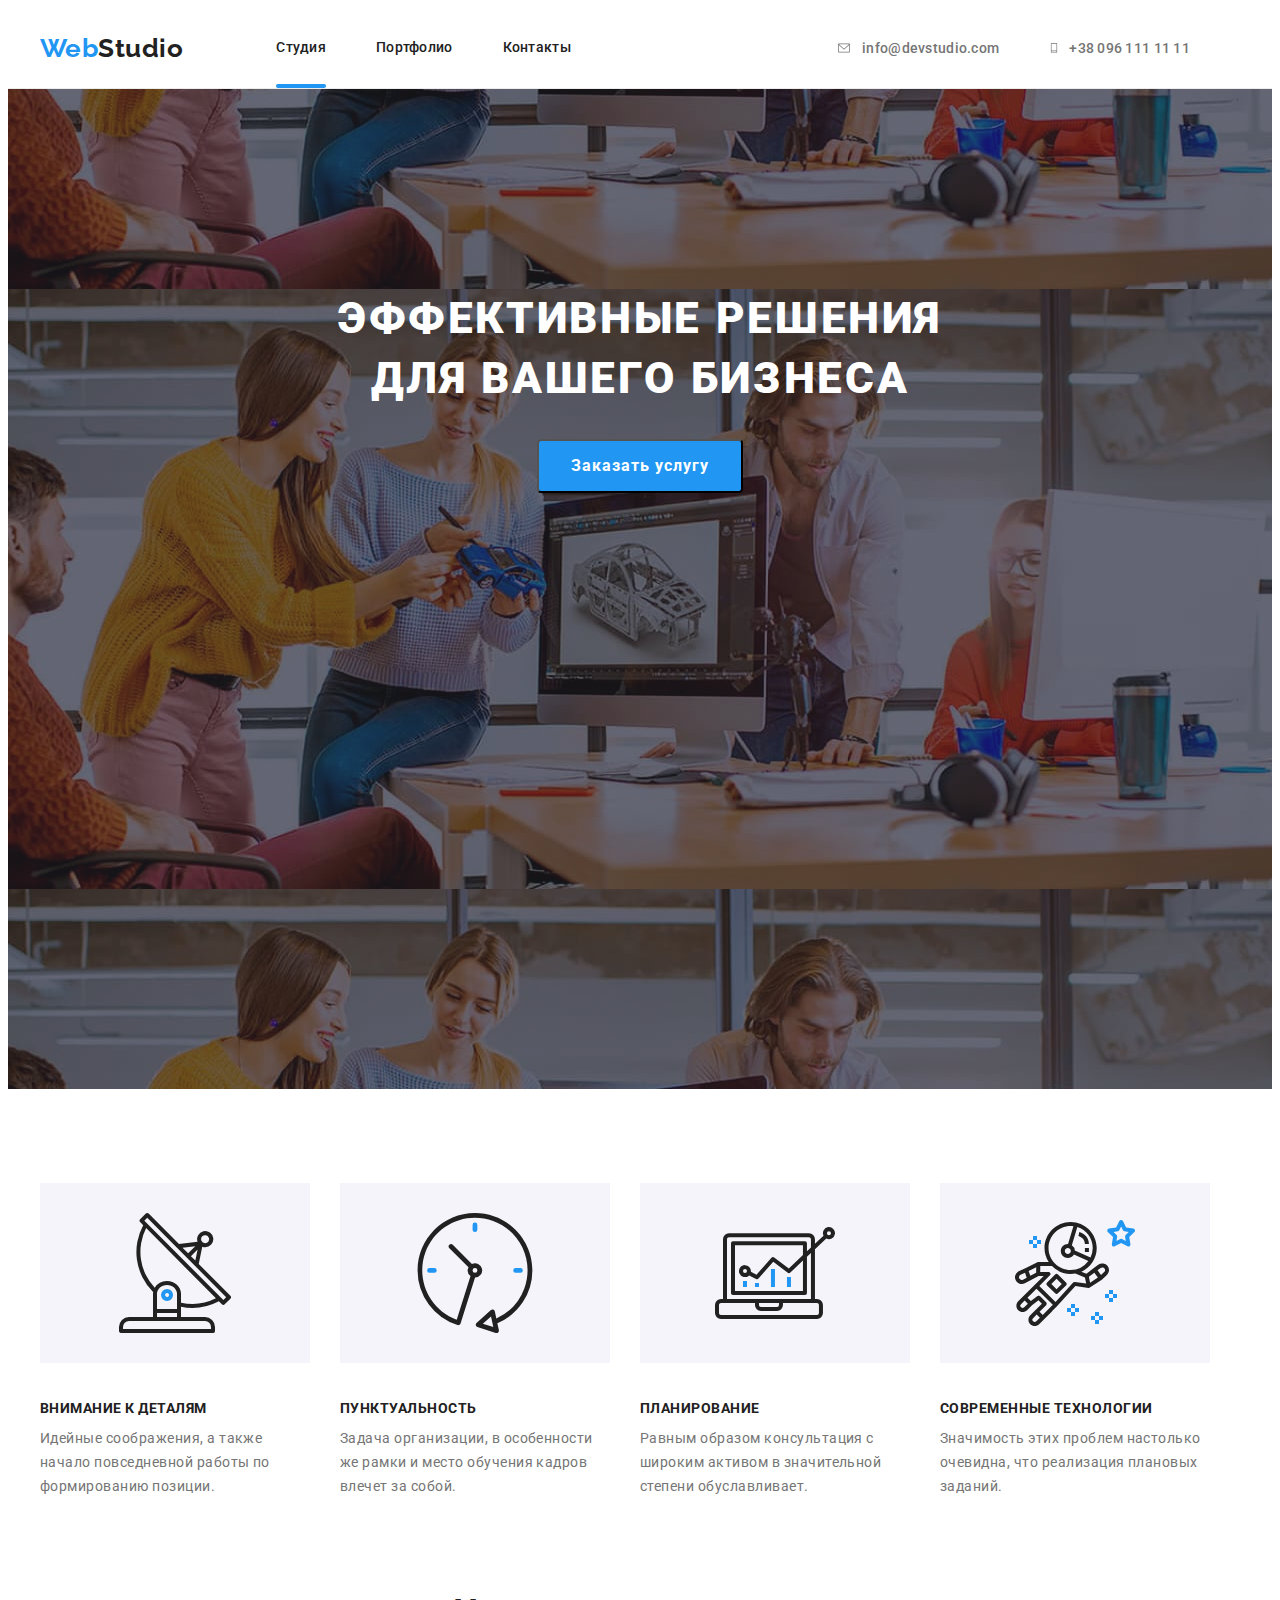
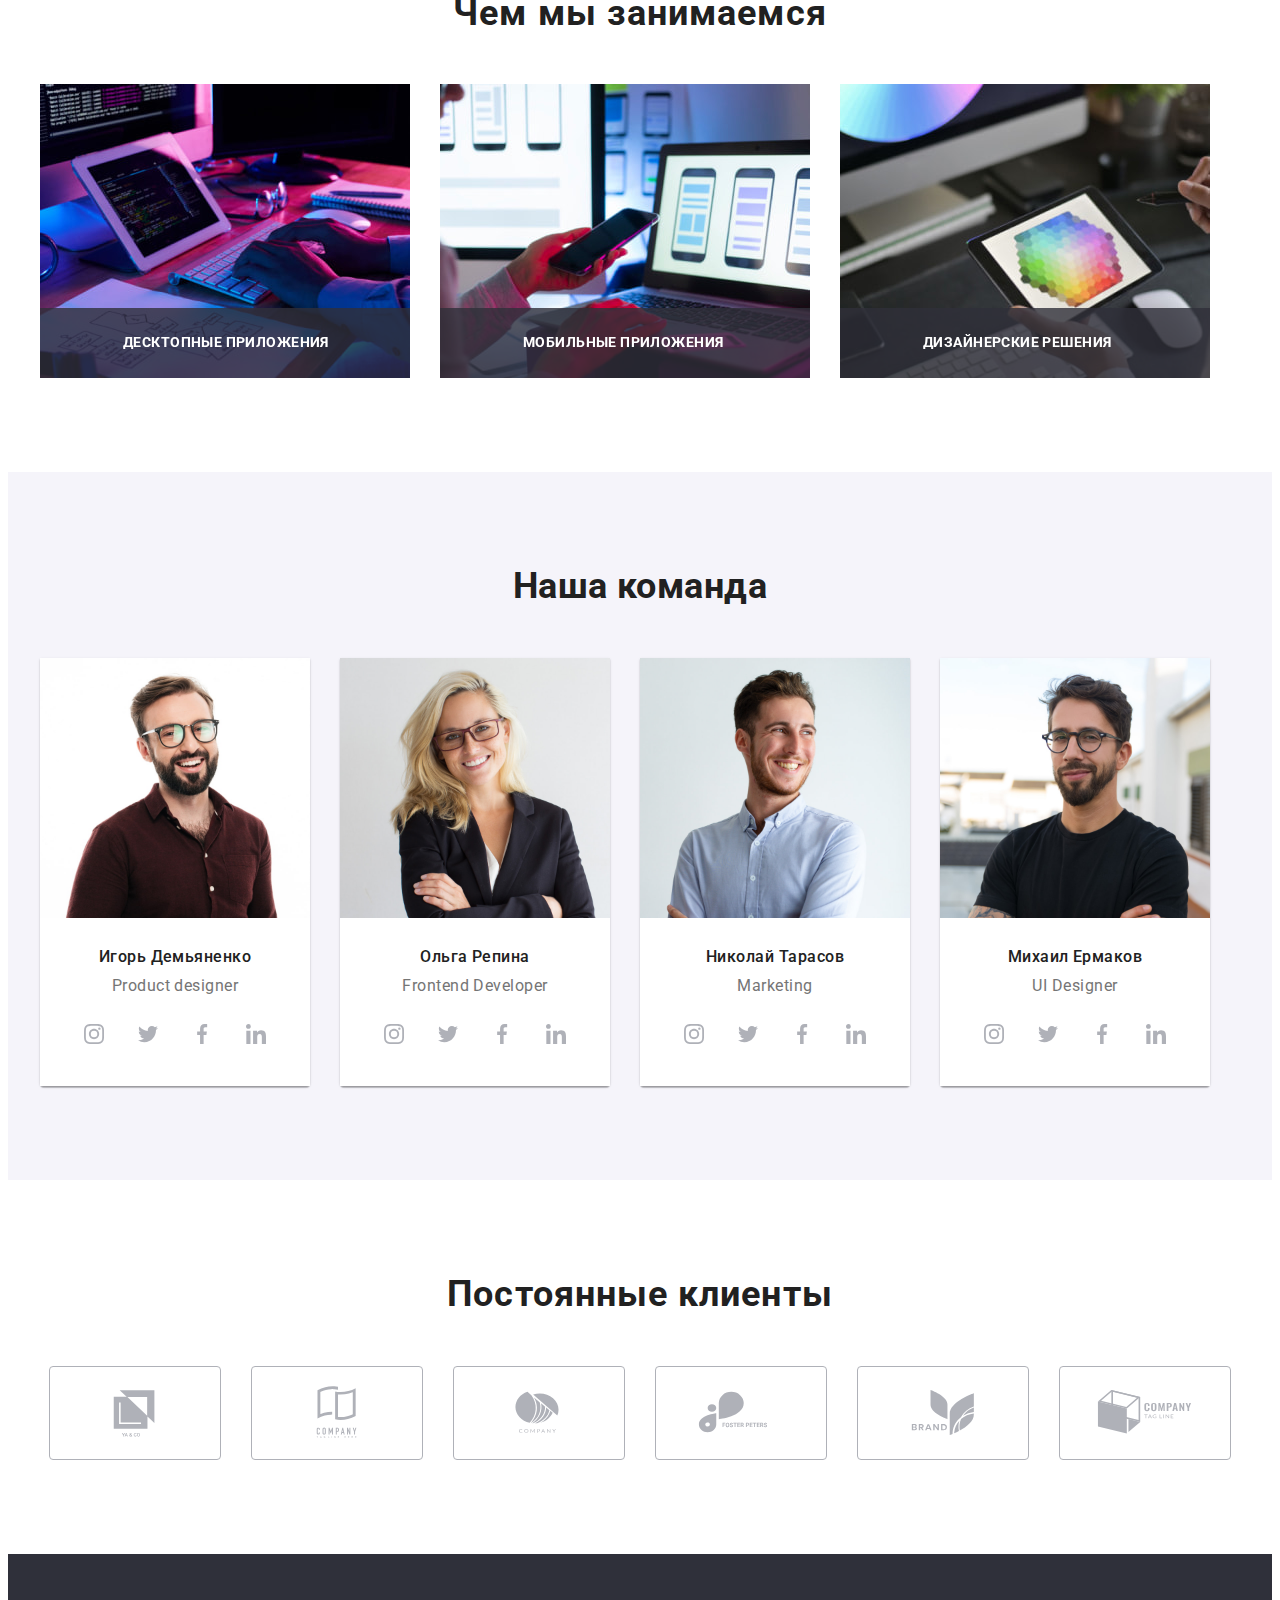
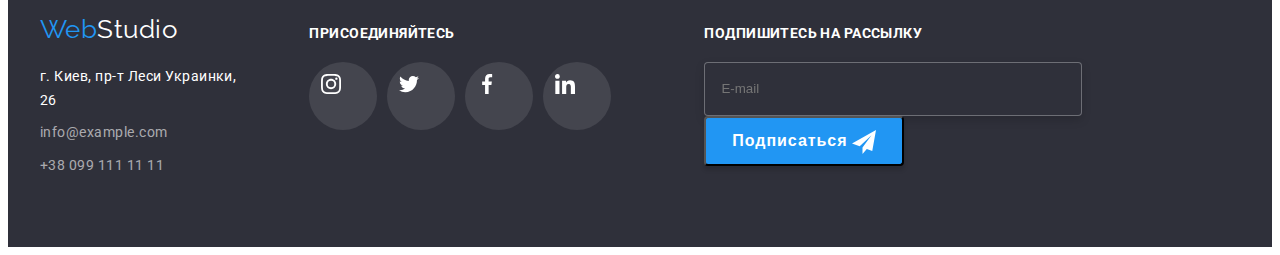
==== commit b82724b3: "Выполнено дз№6 согласно макету" ====
--- a/index.html
+++ b/index.html
@@ -370,16 +370,17 @@
       </svg></a></li>
    </ul>
 </div>
-</div>
-<div class="foot-form">
-<strong class="form-footer"> ПОДПИШИТЕСЬ НА РАССЫЛКУ </strong>
+<div class="form-mail">
+   <p class="mail">ПОДПИШИТЕСЬ НА РАССЫЛКУ </p>
 <form action="">
    <label class="footer-group">
-      <span>E-mail</span>
-      <iput class="footer-input" type="text" name="mail" />
+      <input class="footer-input" type="text" name="mail" placeholder="E-mail"/>
    </label>
-   <button type="submit">Подписаться</button>
+   <button class="button-footer"type="submit"><span class="footer-submit">Подписаться</span>  <svg class="icon-plain" width="24" height="24">
+      <use href="./image/sprite.svg#icon-icon-send"></use>
+   </svg></button>
 </form>
+</div>
 </div>
 </footer>
 <script src="./js/modal.js"></script>
--- a/css/styles.css
+++ b/css/styles.css
@@ -623,11 +623,6 @@
 
 }
 
-.foot-form{
-   justify-content: flex-end;
-   display: flex;
-
-}
 
 
 /* Портфолио */
@@ -675,6 +670,7 @@
    padding-bottom: 20px;
    padding-top: 20px;
    border: 1px solid #EEEEEE;
+   text-decoration: none;
   
 }
 .portfolio-box:hover,
@@ -715,6 +711,7 @@
     letter-spacing: 0.03;
 
     margin-bottom: 4px;
+    
 }
 
 .portfolio-text{
@@ -724,6 +721,11 @@
     font-size: 16px;
 
     line-height: 1.87;
+  
+}
+
+.gallery{
+    text-decoration: none;
 }
 
 .gallery-box{
@@ -757,40 +759,45 @@
 /*--Модальное окно--*/
 
 .backdrop{
-    position: fixed;
-    top: 0;
-    left: 0;
-
-    width: 100%;
-    height: 100%;
-    background-color:rgba(0, 0, 0, 0.2);
-    transition: opacity 250ms cubic-bezier(0.4, 0, 0.2, 1);
+position: fixed;
+top: 0;
+left: 0;
+
+width: 100%;
+height: 100%;
+
+background-color:rgba(0, 0, 0, 0.2);
+transition: opacity 250ms cubic-bezier(0.4, 0, 0.2, 1);
+z-index: 1;
 
 }
 
 .backdrop.is-hidden{
-    opacity: 0;
-    pointer-events: none;
+opacity: 0;
+pointer-events: none;
 }
 .backdrop.is-hidden:hover
 .backdrop.is-hidden:focus{
-    opacity: 1;
+opacity: 1;
 }
 
 .backdrop.is-hidden .modal{
-    transform:translate(-50%, -50%) scale(0.9);
+transform:translate(-50%, -50%) scale(0.9);
 }
 
 .modal{ 
 position: absolute;
+
 top: 50%;
 left:50%;
+
 margin: 0;
-
 
 width: 528px;
 height:581px;
+
 padding: 40px;
+
 background-color: #FFFFFF;
 transform: translate(-50%, -50%) scale(1);
 transition: transform  250ms cubic-bezier(0.4, 0, 0.2, 1);
@@ -798,24 +805,31 @@
 }
 
 .modal-btn{
-    position: absolute;
-    right: 8px;
-    top: 8px;
-    border-radius: 50px;
-    border: 1px solid rgba(0, 0, 0, 0.1);
-    width: 30px;
-    height: 30px;
-    fill: #212121;
-    display: flex;
-    justify-content: center;
-    align-items: center;
-    background-color: #FFFFFF;
-    cursor: pointer;
+position: absolute;
+
+right: 8px;
+top: 8px;
+
+border-radius: 50px;
+border: 1px solid rgba(0, 0, 0, 0.1);
+
+width: 30px;
+height: 30px;
+
+fill: #212121;
+background-color: #FFFFFF;
+
+display: flex;
+justify-content: center;
+align-items: center;
+
+cursor: pointer;
 }
 
 .form-title{
 font-weight: 700;
 font-size: 20px;
+
 line-height: 1.15;
 text-align: center;
 letter-spacing: 0.03em;
@@ -828,175 +842,253 @@
 
 .form-group,
 .form-policy-group{
-    display: block;
-    margin-bottom: 28px;
+display: block;
+margin-bottom: 28px;
     
 }
 .form-group{
-    position: relative;
+position: relative;
 }
 
 
 .form-lable{
 position: absolute;
 transform: translateY(-100%);
+
 font-weight: 400;
 font-size: 12px;
 line-height: 1.16;
-
-
 letter-spacing: 0.01em;
+
 display: block;
 padding-bottom: 4px;
 
 color: #757575;
-
 }
    
 .form-input{
-    width: 100%;
-    padding-left: 42px;
-    
-    padding-top: 12px;
-    padding-bottom: 12px ;
-   
-    border: 1px solid rgba(33, 33, 33, 0.2);
-    border-radius: 4px;
-    outline: transparent;
-
+width: 100%;
+
+padding-left: 42px;
+padding-top: 12px;
+padding-bottom: 12px ;
+   
+border: 1px solid rgba(33, 33, 33, 0.2);
+border-radius: 4px;
+outline: transparent;
 }
 
 .form-input:focus-within{
-   border-color: #2196F3; 
-   transition: transform  250ms cubic-bezier(0.4, 0, 0.2, 1);
-   cursor: pointer;
+border-color: #2196F3; 
+transition: transform  250ms cubic-bezier(0.4, 0, 0.2, 1);
+cursor: pointer;
 }
 
 .form-icon{
-    position: absolute;
-    top: 14px;
-    left: 15px;
-    fill: black;
-
-}
-
+position: absolute;
+top: 14px;
+left: 15px;
+fill: black;
+}
 
 .custom-chekbox{
-    width: 16px;
-    height: 15px;
-    display: flex;
-    justify-content: center;
-    align-items: center;
-
-    outline: 2px solid var(--active-color);
-    outline-offset: -2px;
-    border-radius: 3px;
-    transition: background-color 250ms cubic-bezier(0.4, 0, 0.2, 1);
-    margin-right: 9px;
-
-   
+width: 16px;
+height: 15px;
+
+display: flex;
+justify-content: center;
+align-items: center;
+
+outline: 2px solid var(--active-color);
+outline-offset: -2px;
+border-radius: 3px;
+margin-right: 9px;
+
+transition: background-color 250ms cubic-bezier(0.4, 0, 0.2, 1);
 }
 
 .custom-chekbox-icon{
-  opacity: 0;
-  transition: opacity 250ms cubic-bezier(0.4, 0, 0.2, 1);
-
+opacity: 0;
+transition: opacity 250ms cubic-bezier(0.4, 0, 0.2, 1);
 }
 
 .checkbox:checked+ .custom-chekbox .custom-chekbox-icon{
-    opacity: 1;
-  
-
+opacity: 1;
 }
 
 .checkbox:checked+ .custom-chekbox{
-    background-color: #2196F3;
-   
+background-color: #2196F3;
 }
 
 .form-policy-group{
-    display: flex;
-    align-items: center;
-    justify-content: center;
-}
+display: flex;
+
+align-items: center;
+justify-content: center;
+}
+
 .form-policy-text{
-    display: flex;
-    font-weight: 400;
-    font-size: 14px;
-    line-height: 1.71;
-
-
+display: flex;
+
+font-weight: 400;
+font-size: 14px;
+
+line-height: 1.71;
 letter-spacing: 0.03em;
 
 color: #757575;
-
 }
 
 .policy-text-link{
-    color: #2196F3;
-    margin-left: 3px;
+color: #2196F3;
+margin-left: 3px;
 }
 
 
 .btn-submit{
-    width: 200px;
-    height: 50px;
-    background-color: #2196F3;
-    box-shadow: 0px 4px 4px rgba(0, 0, 0, 0.15);
+width: 200px;
+height: 50px;
+
+color: #FFFFFF;
+background-color: #2196F3;
+box-shadow: 0px 4px 4px rgba(0, 0, 0, 0.15);
 border-radius: 4px;
+
 font-weight: 700;
 font-size: 16px;
 line-height: 1.88;
+letter-spacing: 0.06em;
+
+align-items: center;
+text-align: center;
+}
+
+.icon-vector:hover,
+.icon-vector:focus{
+fill: #2196F3;
+transition: background-color 250ms cubic-bezier(0.4, 0, 0.2, 1);
+
+}
+
+.comment{
+width: 448px;
+height: 120px;
+
+border: 1px solid rgba(33, 33, 33, 0.2);
+border-radius: 4px;
+
+resize: none;
+outline: transparent;
+
+}
+
+.comment:hover,
+.comment:focus{
+border-color: #2196F3;
+}
+.comments-group{
+display: flex;
+
+font-weight: 400;
+font-size: 12px;
+line-height: 1.16;
+letter-spacing: 0.01em;
+
+margin-bottom: 4px;
+
+color: #757575;
+}
+
+.comment::placeholder{
+font-weight: 400;
+font-size: 14px;
+
+line-height: 1.14;
+letter-spacing: 0.01em;
+
+color: rgba(117, 117, 117, 0.5);
+
+padding: 12px 16px;
+}
+
+.form-input:focus + .form-icon {
+fill: #2196F3;
+}
+
+.mail{
+   
+font-weight: 700;
+font-size: 14px;
+
+line-height: 1.14;
+letter-spacing: 0.03em;
+text-transform: uppercase;
+    
+color: #FFFFFF;
+
+margin-bottom: 20px;
+}
+    
+
+.form-mail {
+margin-left: 93px;
+}
+
+.button-footer{
+width: 200px;
+height: 50px;
+
+
+background-color: #2196F3;
+box-shadow: 0px 4px 4px rgba(0, 0, 0, 0.15);
+border-radius: 4px;
+
+position: relative;
+
+
+}
+
+.footer-submit{
+
+
+font-weight: 700;
+font-size: 16px;
+line-height: 1.88;
+
 align-items: center;
 text-align: center;
 letter-spacing: 0.06em;
 
 color: #FFFFFF;
-}
-
-.icon-vector:hover,
-.icon-vector:focus{
-    fill: #2196F3;
-
-}
-
-.comment{
-    width: 448px;
-    height: 120px;
-border: 1px solid rgba(33, 33, 33, 0.2);
+
+margin-right: 29px;
+
+}
+
+.icon-plain{
+position: absolute;
+
+right: 0;
+top: 0;
+
+transform: translateY(50%);
+margin-right: 26px;
+}
+
+.footer-group{
+position: relative;
+}
+
+.footer-input{
+width: 358px;
+height: 50px;
+
+background-color: #2F303A;
+
+border: 1px solid rgba(255, 255, 255, 0.3);
+filter: drop-shadow(0px 4px 4px rgba(0, 0, 0, 0.15));
 border-radius: 4px;
-resize: none;
-outline: transparent;
-
-}
-
-.comment:hover,
-.comment:focus{
-    border-color: #2196F3;
-}
-.comments-group{
-    display: flex;
-    font-weight: 400;
-font-size: 12px;
-line-height: 1.16;
-
-
-letter-spacing: 0.01em;
-margin-bottom: 4px;
-
-color: #757575;
-}
-.comment::placeholder{
-    font-weight: 400;
-font-size: 14px;
-line-height: 1.14;
-letter-spacing: 0.01em;
-
-color: rgba(117, 117, 117, 0.5);
-padding: 12px 16px;
-}
-
-.form-input:focus + .form-icon {
-    fill: #2196F3;
-    }
-
+padding-left: 16px;
+
+}
+
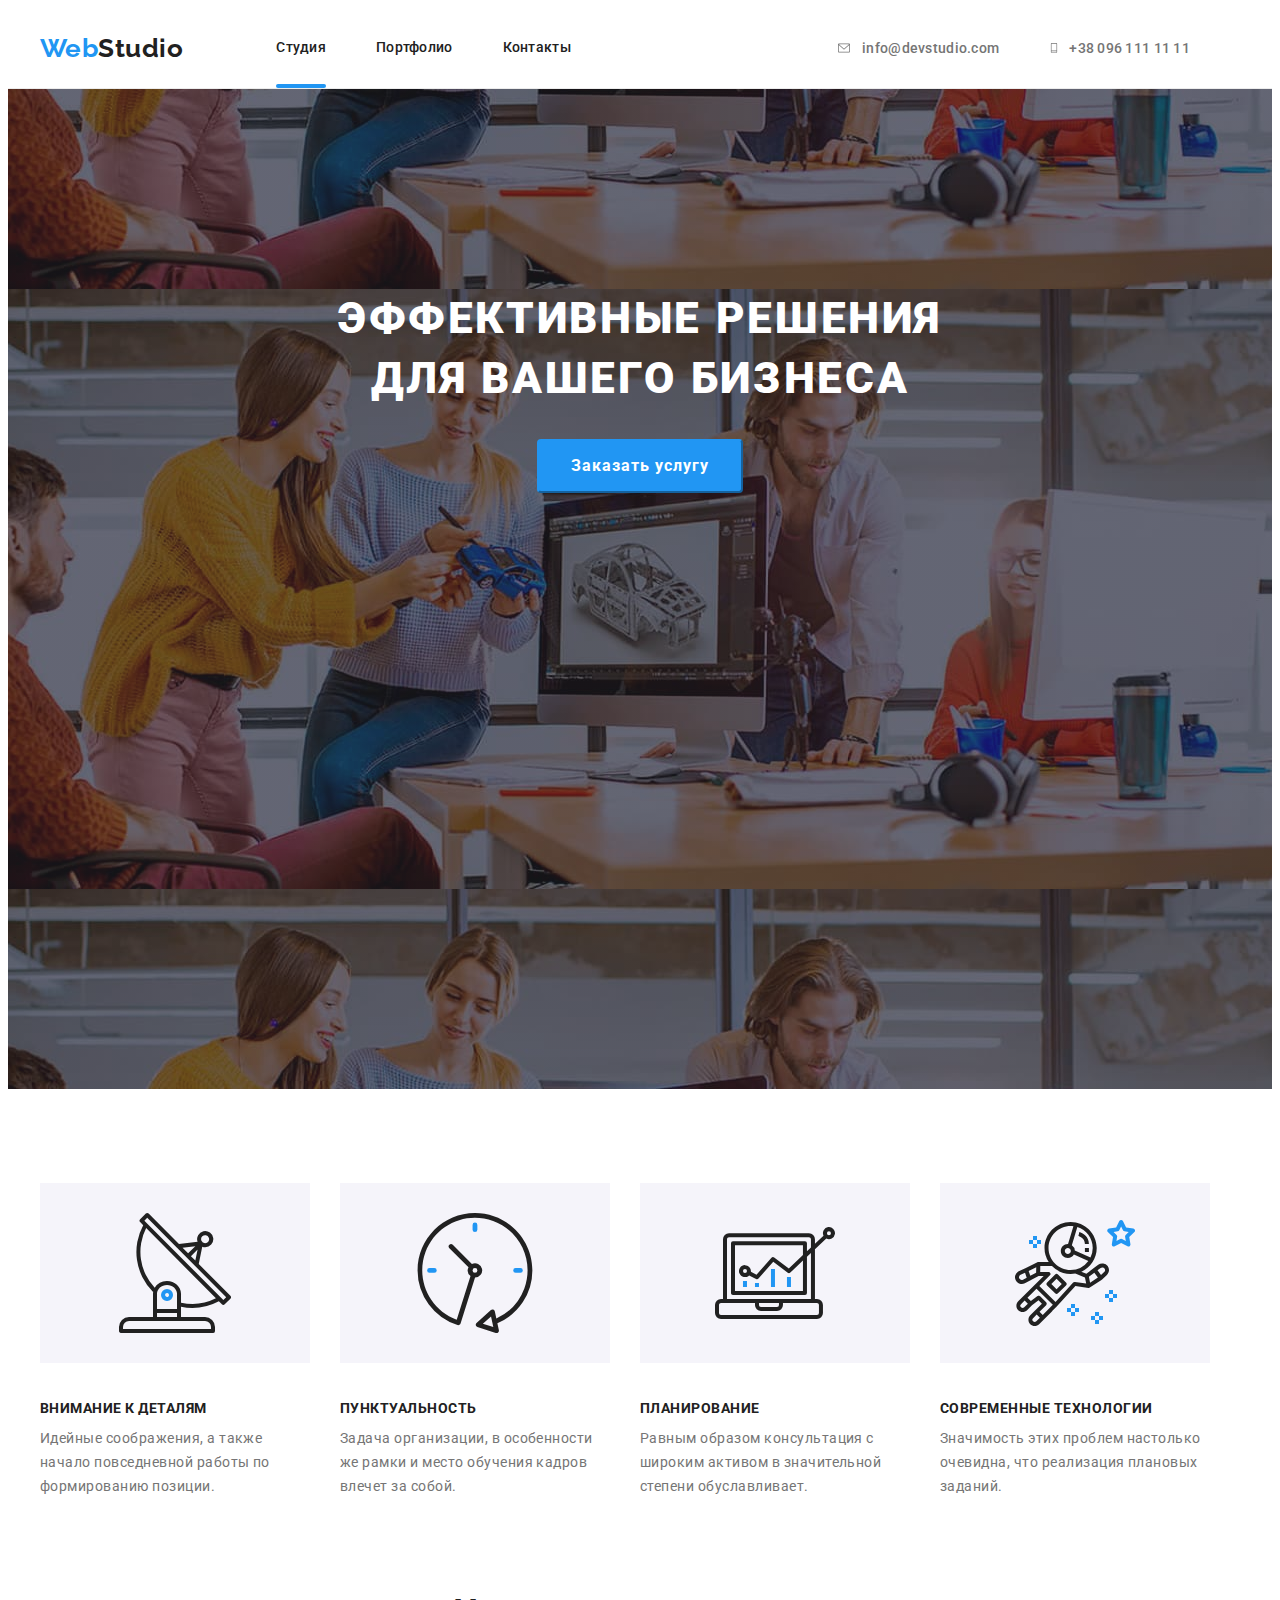
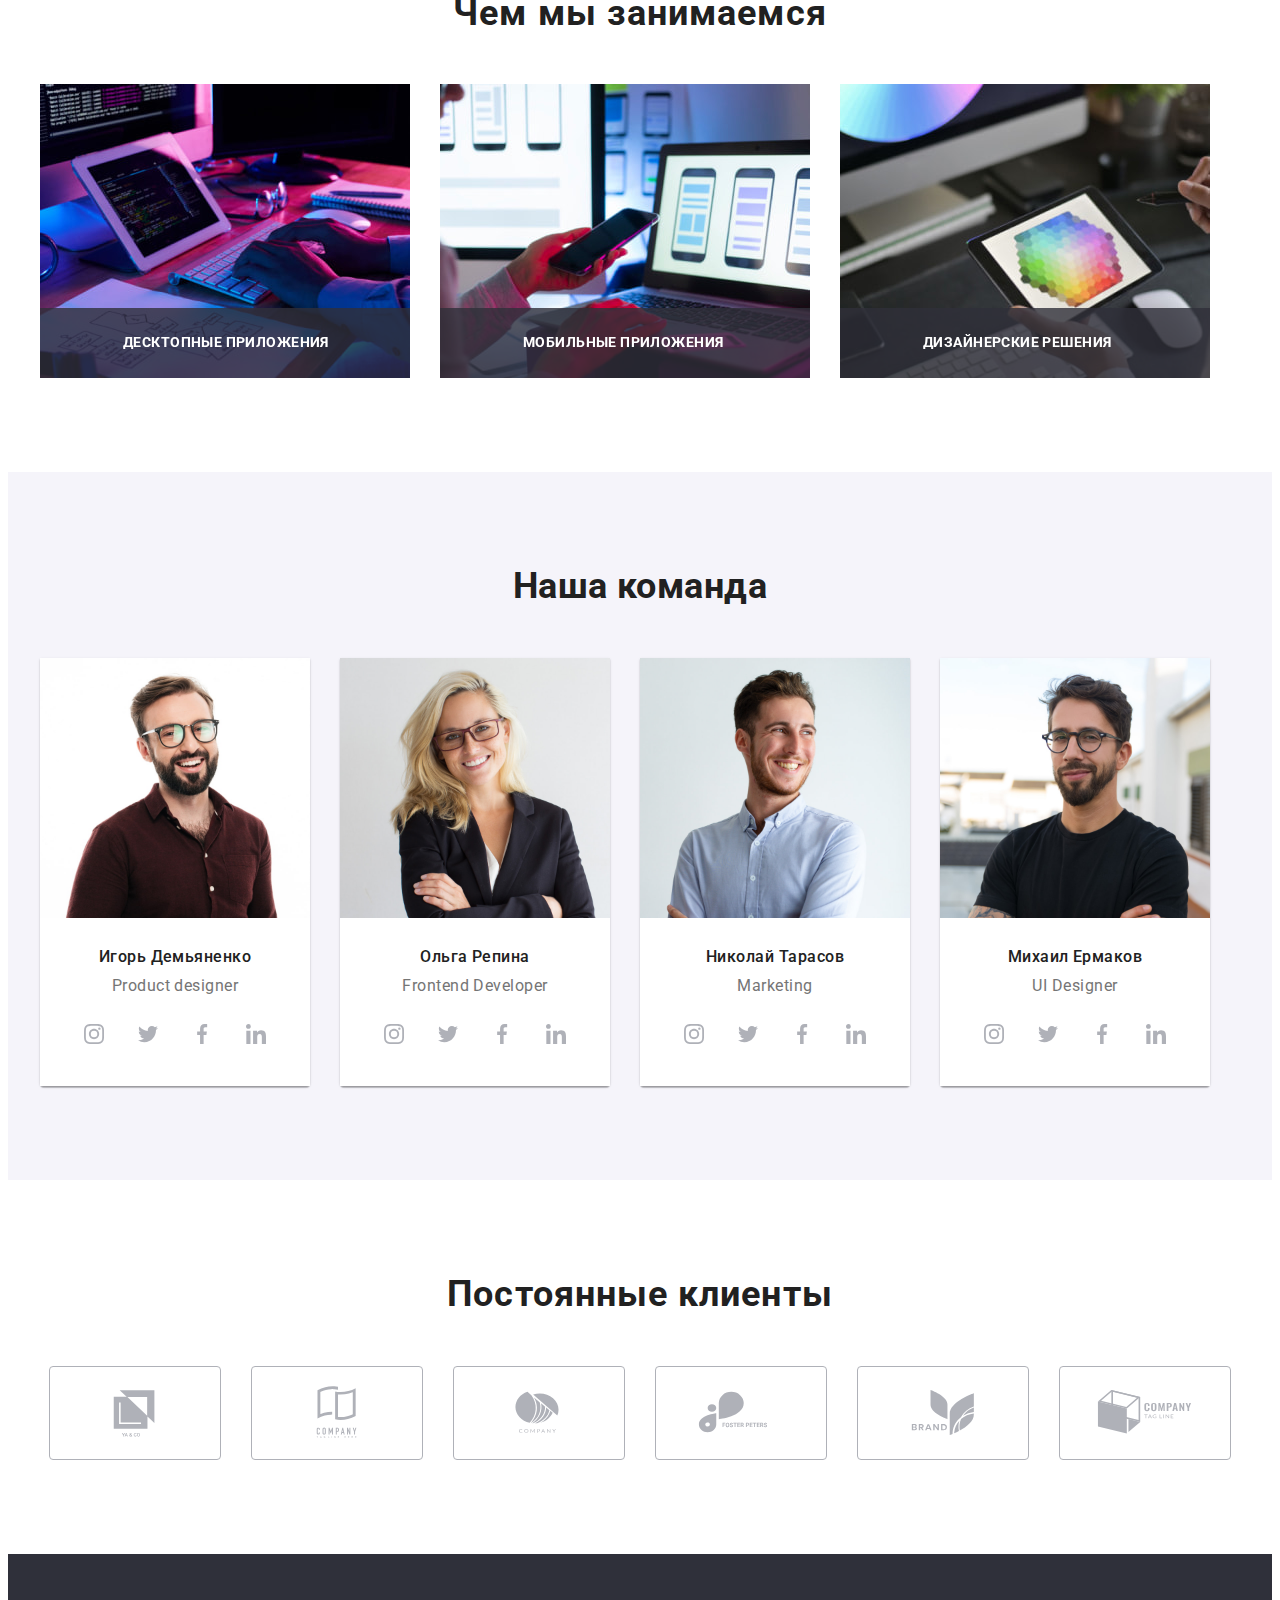
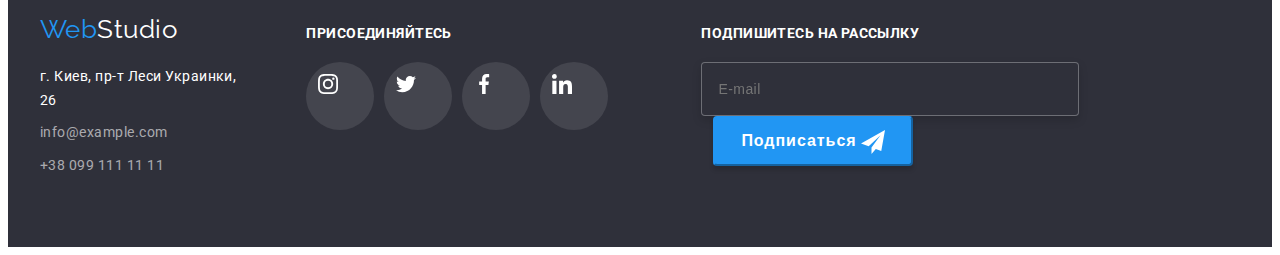
==== commit aa324ebc: "доработанное дз6" ====
--- a/index.html
+++ b/index.html
@@ -374,7 +374,7 @@
    <p class="mail">ПОДПИШИТЕСЬ НА РАССЫЛКУ </p>
 <form action="">
    <label class="footer-group">
-      <input class="footer-input" type="text" name="mail" placeholder="E-mail"/>
+      <input class="footer-input" type="text" name="mail" placeholder="E-mail" />
    </label>
    <button class="button-footer"type="submit"><span class="footer-submit">Подписаться</span>  <svg class="icon-plain" width="24" height="24">
       <use href="./image/sprite.svg#icon-icon-send"></use>
--- a/css/styles.css
+++ b/css/styles.css
@@ -213,6 +213,7 @@
  .hover-btn{
      color: #FFFFFF;
      background-color: var(--active-color);
+     border-color: #2196F3;
 
      font-family: 'Roboto';
      font-weight: 700;
@@ -497,6 +498,7 @@
 
  /* Footer */
 
+
  .address{
      display: inline-block
  }
@@ -592,6 +594,7 @@
 .footerr{
     display: flex;
     align-items: baseline;
+    justify-content: space-between;
 
 }
 .link-footer{
@@ -621,6 +624,17 @@
 .icon-footer{
 fill: #FFFFFF;
 
+}
+
+.footer-input{
+font-weight: 400;
+font-size: 14px;
+line-height: 1.71;
+
+
+letter-spacing: 0.03em;
+
+color: rgba(255, 255, 255, 0.6);
 }
 
 
@@ -826,6 +840,12 @@
 cursor: pointer;
 }
 
+.modal-btn:hover,
+.modal-btn:focus{
+fill: #2196F3;
+transition: background-color 250ms cubic-bezier(0.4, 0, 0.2, 1);
+}
+
 .form-title{
 font-weight: 700;
 font-size: 20px;
@@ -868,7 +888,7 @@
    
 .form-input{
 width: 100%;
-
+height: 40px;
 padding-left: 42px;
 padding-top: 12px;
 padding-bottom: 12px ;
@@ -899,12 +919,13 @@
 justify-content: center;
 align-items: center;
 
-outline: 2px solid var(--active-color);
+outline: 2px solid black;
 outline-offset: -2px;
 border-radius: 3px;
 margin-right: 9px;
 
 transition: background-color 250ms cubic-bezier(0.4, 0, 0.2, 1);
+z-index: 1;
 }
 
 .custom-chekbox-icon{
@@ -918,6 +939,7 @@
 
 .checkbox:checked+ .custom-chekbox{
 background-color: #2196F3;
+outline: transparent;
 }
 
 .form-policy-group{
@@ -953,6 +975,7 @@
 background-color: #2196F3;
 box-shadow: 0px 4px 4px rgba(0, 0, 0, 0.15);
 border-radius: 4px;
+border-color: #2196F3;
 
 font-weight: 700;
 font-size: 16px;
@@ -961,12 +984,6 @@
 
 align-items: center;
 text-align: center;
-}
-
-.icon-vector:hover,
-.icon-vector:focus{
-fill: #2196F3;
-transition: background-color 250ms cubic-bezier(0.4, 0, 0.2, 1);
 
 }
 
@@ -979,6 +996,7 @@
 
 resize: none;
 outline: transparent;
+margin-bottom: 20px;
 
 }
 
@@ -1038,10 +1056,13 @@
 width: 200px;
 height: 50px;
 
-
+margin-left: 12px;
 background-color: #2196F3;
 box-shadow: 0px 4px 4px rgba(0, 0, 0, 0.15);
 border-radius: 4px;
+border-color: #2196F3;
+outline: transparent;
+
 
 position: relative;
 
@@ -1092,3 +1113,13 @@
 
 }
 
+
+
+
+
+
+
+
+
+
+
